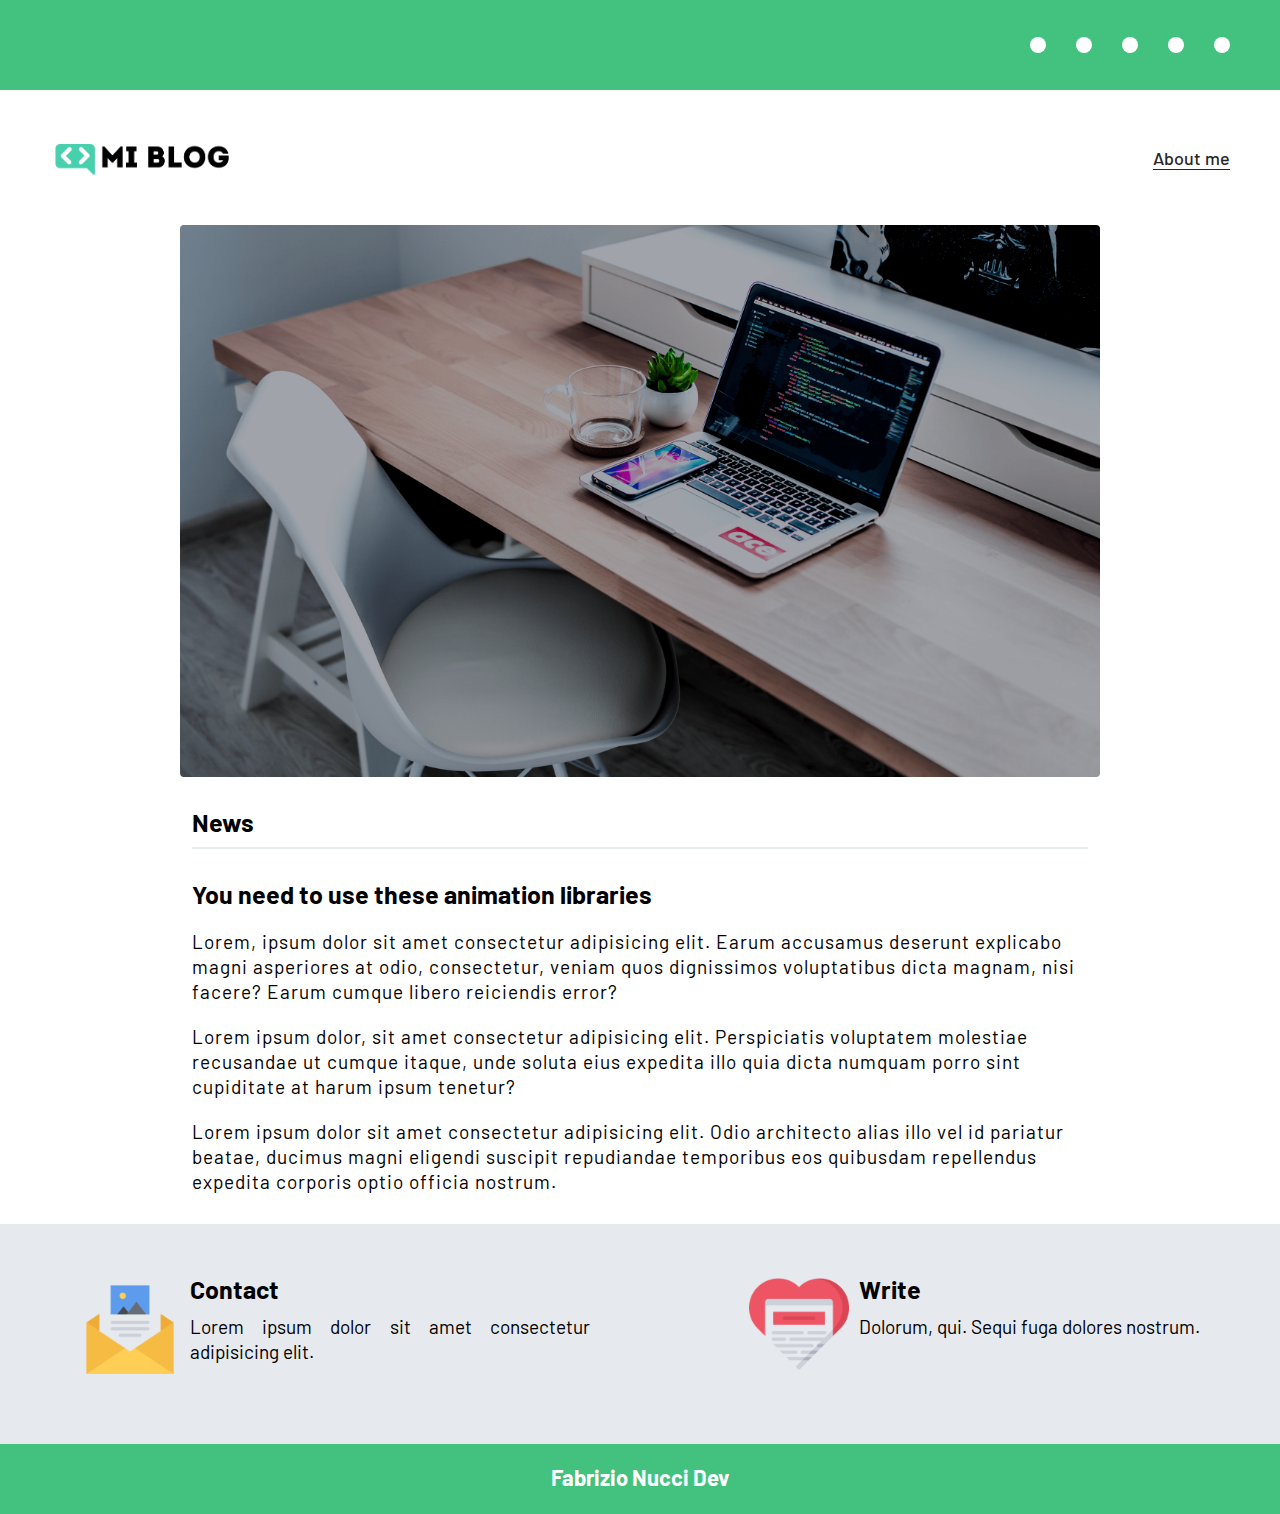
==== blog.html @ 0ac8ca54 "Finish blogpost page" ====
<!DOCTYPE html>
<html lang="en">
<head>
  <meta charset="UTF-8">
  <meta http-equiv="X-UA-Compatible" content="IE=edge">
  <meta name="viewport" content="width=device-width, initial-scale=1.0">
  <title>Bosti Blog</title>
  <link rel="stylesheet" href="css/main.css">
  <link rel="stylesheet" href="css/tablet.css" media="screen and (min-width: 680px)">
  <link rel="stylesheet" href="css/desktop.css" media="screen and (min-width: 940px)">
  <link rel="stylesheet" href="https://cdnjs.cloudflare.com/ajax/libs/font-awesome/6.2.1/css/all.min.css" integrity="sha512-MV7K8+y+gLIBoVD59lQIYicR65iaqukzvf/nwasF0nqhPay5w/9lJmVM2hMDcnK1OnMGCdVK+iQrJ7lzPJQd1w==" crossorigin="anonymous" referrerpolicy="no-referrer" />
</head>
<body>
  <header>
    <section class="header__social--container">
      <div class="header__social--icons">
        <a href="#"><i class="fa-brands fa-instagram"></i></a>
        <a href="#"><i class="fa-brands fa-twitter"></i></a>
        <a href="#"><i class="fa-brands fa-linkedin-in"></i></a>
        <a href="#"><i class="fa-brands fa-github"></i></a>
        <a href="#"><i class="fa-brands fa-youtube"></i></a>
      </div>
    </section>
    <nav class="header__nav">
      <section class="header__nav--logo">
        <a href="/">
          <img src="./assets/img/Logo-negro.png" alt="">
        </a>
      </section>
      <section class="header__nav--profile">
        <a href="profile.html">About me</a>
      </section>
    </nav>
  </header>

  <main class="main__post">
    <section class="blog__img--container">
      <img src="./assets/img/post-2.png" alt="Post">
    </section>

    <section class="blog__main--container">
      <div class="blog__card--container">
        <h4>News</h4>
        <article class="blog__card--info">
          <h1>You need to use these animation libraries</h1>
          <p>Lorem, ipsum dolor sit amet consectetur adipisicing elit. Earum accusamus deserunt explicabo magni asperiores at odio, consectetur, veniam quos dignissimos voluptatibus dicta magnam, nisi facere? Earum cumque libero reiciendis error?</p>          
          <p>Lorem ipsum dolor, sit amet consectetur adipisicing elit. Perspiciatis voluptatem molestiae recusandae ut cumque itaque, unde soluta eius expedita illo quia dicta numquam porro sint cupiditate at harum ipsum tenetur?</p>
          <p>Lorem ipsum dolor sit amet consectetur adipisicing elit. Odio architecto alias illo vel id pariatur beatae, ducimus magni eligendi suscipit repudiandae temporibus eos quibusdam repellendus expedita corporis optio officia nostrum.</p>
        </article>
      </div>
    </section>
    <section class="contact__main--container">
      <div class="contact__main--flex">
        <img src="./assets/img/newsletter.png" alt="Contact">
        <div class="contact__main--info">
          <h4>Contact</h4>
          <p>Lorem ipsum dolor sit amet consectetur adipisicing elit.</p>
        </div>
      </div>
      <div class="contact__main--flex">
        <img src="./assets/img/like.png" alt="Write">
        <div class="contact__main--info">
          <h4>Write</h4>
          <p>Dolorum, qui. Sequi fuga dolores nostrum.</p>
        </div>
      </div>
    </section>

  </main>

  <footer>
    <h5>Fabrizio Nucci Dev</h5>
  </footer>
</body>
</html>
---- css/main.css ----
@import url('https://fonts.googleapis.com/css2?family=Barlow:wght@400;500;700&display=swap');

* {
  margin: 0;
  padding: 0;
  box-sizing: border-box;
}

html {
  font-size: 62.5%;
}

body {
  min-width: 320px;
  font-family: 'Barlow', sans-serif;
}

:root {
  --primary-color: #42c27e;
  --dark: #282727;
  --grey: #E6E9ED;
  --white: #fff;

  --transition: all .3s ease-in;
}

li {
  list-style: none;
}

a {
  text-decoration: none;
}

h1 {
  font-size: 3.4rem;
}

h2 {
  font-size: 3rem;
}

h3 {
  font-size: 2.6rem;
}

h4 {
  font-size: 2.2rem;
}

h5 {
  font-size: 1.8rem;
}

p {
  font-size: 1.6rem;
}

/* Buttons */

.btn {
  border-radius: 5px;
  height: 45px;
  width: 120px;
  cursor: pointer;
  transition: var(--transition);
  font-size: 1.5rem;
  font-weight: 700;
}

.btn-primary {
  border: 2px solid var(--white);
  background-color: var(--primary-color);
  text-transform: uppercase;
}

.btn-primary:hover {
  background-color: transparent;
  color: var(--white);
  transform: scale(1.1);
}

.btn-secondary {
  border: 2px solid var(--primary-color);
  background-color: transparent;
}

.btn-secondary:hover {
  background-color: var(--primary-color);
  color: var(--white);
}

/* HEADER */

header {
  height: 25vh;
  width: 100%;
}

.header__social--container {
  height: 40%;
  background-color: var(--primary-color);
}

.header__social--icons {
  display: flex;
  align-items: center;
  justify-content: center;
  height: 100%;
}

.header__social--icons a {
  margin-right: 15px;
  background-color: var(--white);
  border-radius: 50%;
  color: var(--primary-color);
  padding: 5px;
  transition: var(--transition);
}

.header__social--icons a:hover {
  color: var(--white);
  background-color: var(--primary-color);
  transform: scale(1.4);
}

.header__social--icons a:last-child {
  margin: 0;
}

.header__social--icons i {
  font-size: 1.8rem;
}

.header__nav {
  background-color: var(--white);
  height: 60%;
}

.header__nav {
  display: flex;
  align-items: center;
  justify-content: space-around;
}

.header__nav--logo img {
  height: 55px;
  width: auto;
}

.header__nav--profile a {
  color: var(--dark);
  font-size: 1.6rem;
  font-weight: 500;
  border-bottom: 1px solid var(--dark);
}

/* MAIN - Home */

.main__home {
  height: 75vh;
  width: 100%;
  background-image: url('../assets/img/Cover.png');
  background-position: center;
  background-repeat: no-repeat;
  background-size: cover;
}

.main__home--container {
  display: flex;
  flex-direction: column;
  align-items: center;
  justify-content: space-evenly;
  height: 100%;
}

.main__home p {
  color: var(--white);
  font-weight: 500;
  line-height: 2.5rem;
  text-align: center;
  letter-spacing: 0.2rem;
  width: 80%;
}

.main__home h1 {
  margin-bottom: 15px;
  color: var(--white);
  letter-spacing: 0.2rem;
}

.main__home--info {
  display: flex;
  flex-direction: column;
  align-items: center;
  justify-content: space-around;
}

/* MAIN - Blogs */

.main__blogs {
  height: auto;
}

.main__news {
  padding: 30px 0;
  background-color: var(--grey);
  width: 100%;
}

.main__news h4 {
  font-weight: 500;
  text-align: center;
  margin-bottom: 25px;
}

.main__news--container {
  width: 90%;
  display: block;
  margin: 0 auto;
}

.news--blogpost--card {
  display: flex;
  flex-direction: column;
  justify-content: center;
  align-items: center;
}

.news--blogpost--card img {
  width: 80%;
  min-width: 280px;
  max-width: 480px;
  border-radius: 5px;
}

.news--blogpost--info {
  text-align: center;
}

.news--blogpost--info h3 {
  margin: 15px 0;
}

.news--blogpost--info p {
  margin: 25px 0;
  line-height: 2.8rem;
}

/* Blogpost card section */

.main__blogposts--card {
  padding: 30px 15px;
  width: 90%;
  margin: auto;
}

.main__blogposts--card h4{
  text-align: center;
  padding-bottom: 25px;
  border-bottom: 2px solid var(--grey);
}

.blogposts__cards--container {
  display: grid;
  grid-template-columns: 1fr;
  gap: 40px;
}

.blogpost__card {
  text-align: center;
  padding: 20px;
}

.blogpost__card img {
  width: 80%;
  border-radius: 4px;
  min-width: 220px;
  max-width: 350px;
}

.blogpost__card h5 {
  margin: 20px 0;
  font-weight: 500;
}

.blogpost__card p {
  line-height: 2.8rem;
  margin-bottom: 20px;
}

/* MAIN - blog */

.blog__img--container {
  margin-bottom: 30px;
}

.blog__img--container img {
  display: block;
  width: 90%;
  min-width: 300px;
  max-width: 920px;
  margin: 0 auto;
  border-radius: 4px;
}

.blog__main--container {
  width: 90%;
  margin: 0 auto;
}

.blog__card--container h4 {
  border-bottom: 2px solid var(--grey);
  padding-bottom: 10px;
}

.blog__card--info {
  margin: 30px 0;
}

.blog__card--info h1{
  font-size: 2.5rem;
  margin-bottom: 20px;
}

.blog__card--info p {
  margin-bottom: 20px;
  letter-spacing: .1rem;
  line-height: 2.5rem;
}

.blog__card--info p:last-of-type {
  margin: 0;
}


/* Contact section */

.contact__main--container {
  padding: 50px 0;
  background-color: var(--grey);
}

.contact__main--flex {
  display: flex;
  flex-direction: column;
  text-align: center;
}

.contact__main--flex img {
  width: 100px;
  height: auto;
  margin: 0 auto 20px;
}

.contact__main--info h4 {
  padding-bottom: 10px;
}

.contact__main--info p {
  width: 70%;
  margin: 0 auto 20px;
  line-height: 2.5rem;
}

.contact__main--flex:last-child p {
  margin-bottom: 0;
}

/* Footer */

footer {
  background-color: var(--primary-color);
  height: 70px;
}

footer h5 {
  text-align: center;
  color: var(--white);
  padding: 20px 0;
}
---- css/tablet.css ----
/* HEADER */

.header__social--icons {
  justify-content: flex-end;
  margin-right: 50px;
}

.header__social--icons a {
  margin-right: 30px;
  padding: 8px;
}

.header__social--icons i {
  font-size: 2.2rem;
}

.header__nav {
  justify-content: space-between;
}

.header__nav--logo img {
  height: 70px;
  width: auto;
  margin-left: 30px;
}

.header__nav--profile a {
  font-size: 1.8rem;
  margin-right: 50px;
}

/* MAIN */

.main__home--container {
  justify-content: center;
}

.main__home h1 {
  margin-bottom: 30px;
}

.main__home p {
  width: 100%;
  margin-bottom: 50px;
}

/* MAIN - Blogs */

.main__news h4 {
  text-align: left;
  margin-bottom: 25px;
}

.main__news--container {
  width: 80%;
}

.news--blogpost--card {
  flex-direction: row;
  align-items: flex-start;
  gap: 80px;
}

.news--blogpost--info {
  text-align: left;
}

.news--blogpost--info h3 {
  margin: 0;
}

/* Blogpost card section */

.main__blogposts--card {
  width: 80%;
}

.blogposts__cards--container {
  grid-template-columns: repeat(2, 1fr);
  gap: 10px;
}

.blogpost__card {
  text-align: left;
}

.blogpost__card img {
  width: 100%;
}

/* MAIN - blog */

.blog__main--container {
  width: 70%;
}

.contact__main--container {
  display: flex;
  align-items: center;
  justify-content: center;
  gap: 100px;
  padding: 50px 80px;
}

.contact__main--flex {
  flex-direction: row;
  text-align: left;
  width: 70%;
  margin: auto;
}

.contact__main--flex img {
  margin-right: 10px;
}

.contact__main--info h4 {
  padding-bottom: 10px;
}

.contact__main--info p {
  width: auto;
  margin: 0;
  text-align: justify;
}
---- css/desktop.css ----
h1 {
  font-size: 3.4rem;
}

h2 {
  font-size: 3.1rem;
}

h3 {
  font-size: 2.8rem;
}

h4 {
  font-size: 2.5rem;
}

h5 {
  font-size: 2.2rem;
}

p {
  font-size: 1.9rem;
}

.main__blogposts--card {
  width: 80%;
}

.blogposts__cards--container {
  grid-template-columns: repeat(3, 1fr);
  gap: 10px;
}

.blogpost__card {
  text-align: left;
}

.blogpost__card img {
  width: 100%;
}
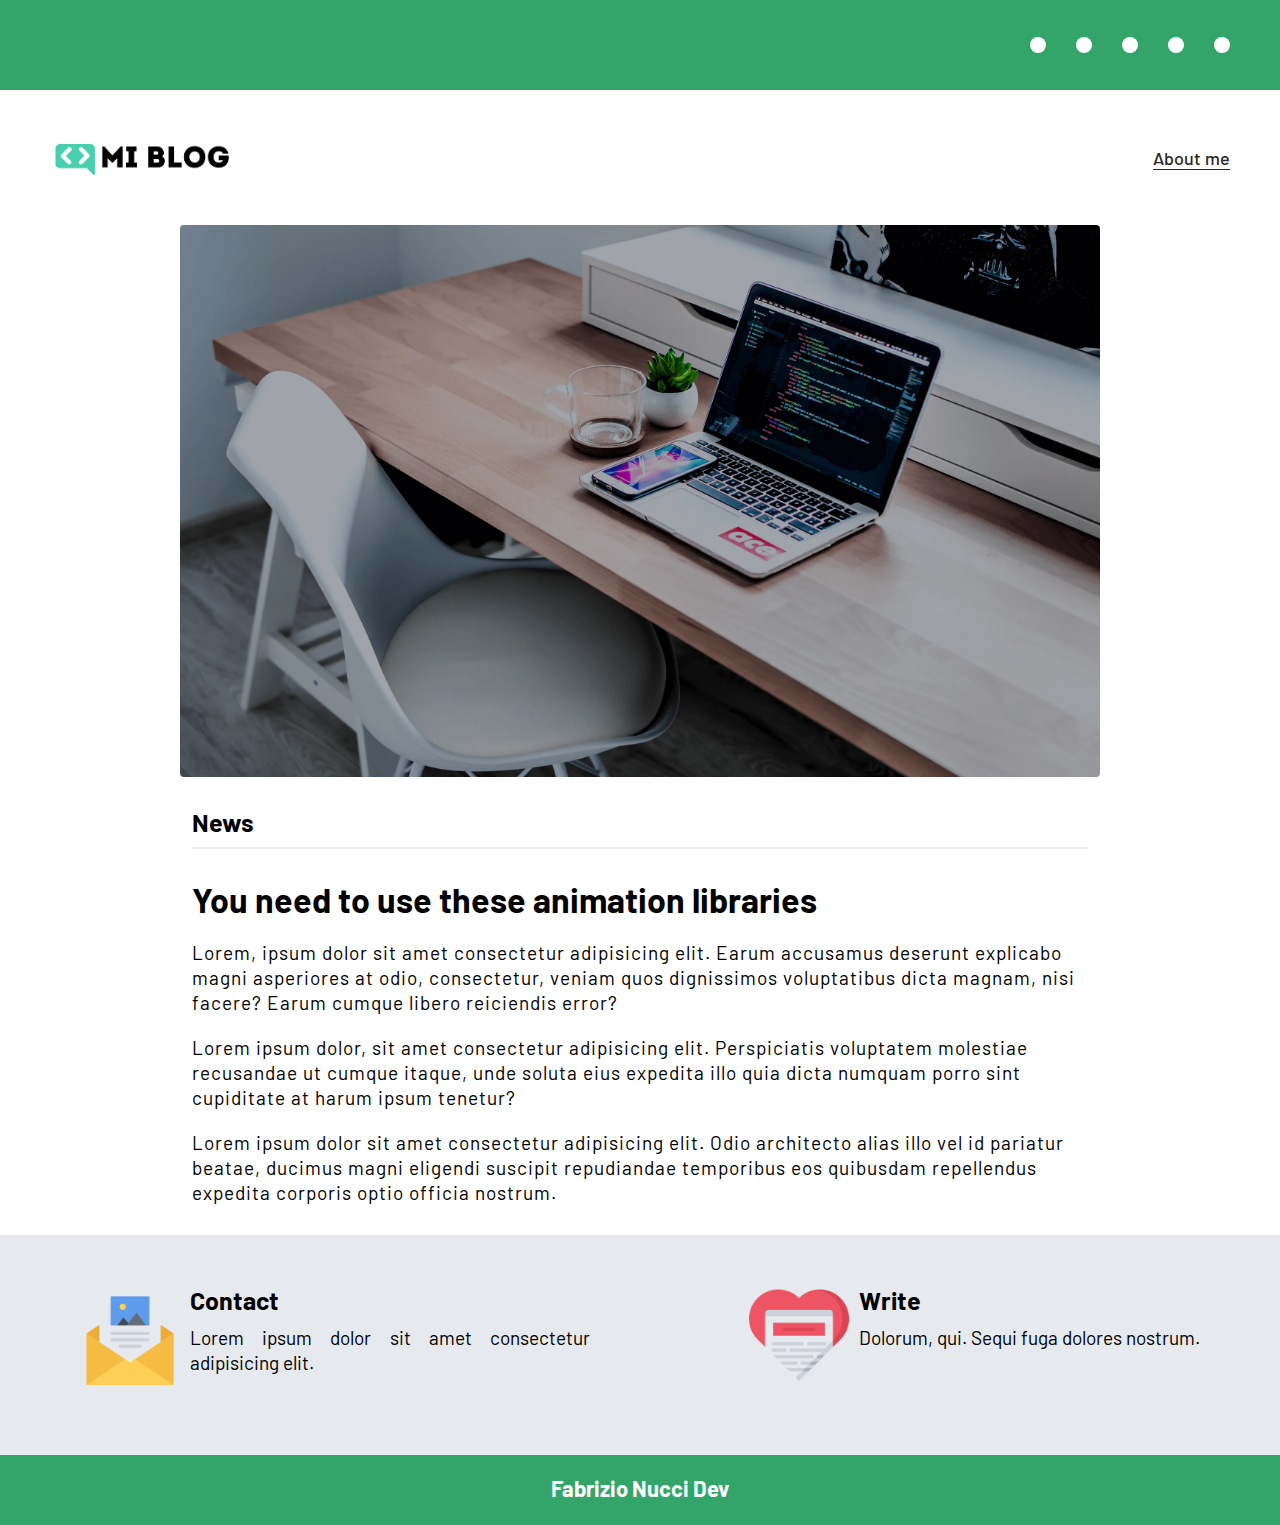
==== commit 5dbd7160: "Refactorization to performance" ====
--- a/blog.html
+++ b/blog.html
@@ -35,7 +35,7 @@
 
   <main class="main__post">
     <section class="blog__img--container">
-      <img src="./assets/img/post-2.png" alt="Post">
+      <img src="./assets/img/post-2.webp" alt="Post">
     </section>
 
     <section class="blog__main--container">
--- a/css/main.css
+++ b/css/main.css
@@ -16,7 +16,7 @@
 }
 
 :root {
-  --primary-color: #42c27e;
+  --primary-color: #34a569;
   --dark: #282727;
   --grey: #E6E9ED;
   --white: #fff;
@@ -33,27 +33,27 @@
 }
 
 h1 {
-  font-size: 3.4rem;
+  font-size: 2.7rem;
 }
 
 h2 {
-  font-size: 3rem;
+  font-size: 2.4rem;
 }
 
 h3 {
-  font-size: 2.6rem;
+  font-size: 2.1rem;
 }
 
 h4 {
-  font-size: 2.2rem;
+  font-size: 1.8rem;
 }
 
 h5 {
-  font-size: 1.8rem;
+  font-size: 1.5rem;
 }
 
 p {
-  font-size: 1.6rem;
+  font-size: 1.5rem;
 }
 
 /* Buttons */
@@ -118,12 +118,6 @@
   transition: var(--transition);
 }
 
-.header__social--icons a:hover {
-  color: var(--white);
-  background-color: var(--primary-color);
-  transform: scale(1.4);
-}
-
 .header__social--icons a:last-child {
   margin: 0;
 }
@@ -150,7 +144,7 @@
 
 .header__nav--profile a {
   color: var(--dark);
-  font-size: 1.6rem;
+  font-size: 1.4rem;
   font-weight: 500;
   border-bottom: 1px solid var(--dark);
 }
@@ -160,7 +154,7 @@
 .main__home {
   height: 75vh;
   width: 100%;
-  background-image: url('../assets/img/Cover.png');
+  background-image: url('../assets/img/Cover.webp');
   background-position: center;
   background-repeat: no-repeat;
   background-size: cover;
@@ -208,7 +202,7 @@
   width: 100%;
 }
 
-.main__news h4 {
+.main__news h3 {
   font-weight: 500;
   text-align: center;
   margin-bottom: 25px;
@@ -238,13 +232,13 @@
   text-align: center;
 }
 
-.news--blogpost--info h3 {
+.news--blogpost--info h2 {
   margin: 15px 0;
 }
 
 .news--blogpost--info p {
   margin: 25px 0;
-  line-height: 2.8rem;
+  line-height: 2.5rem;
 }
 
 /* Blogpost card section */
@@ -255,7 +249,7 @@
   margin: auto;
 }
 
-.main__blogposts--card h4{
+.main__blogposts--card h3 {
   text-align: center;
   padding-bottom: 25px;
   border-bottom: 2px solid var(--grey);
@@ -279,17 +273,17 @@
   max-width: 350px;
 }
 
-.blogpost__card h5 {
+.blogpost__card h4 {
   margin: 20px 0;
   font-weight: 500;
 }
 
 .blogpost__card p {
-  line-height: 2.8rem;
+  line-height: 2.5rem;
   margin-bottom: 20px;
 }
 
-/* MAIN - blog */
+/* MAIN - Blog */
 
 .blog__img--container {
   margin-bottom: 30px;
@@ -319,7 +313,6 @@
 }
 
 .blog__card--info h1{
-  font-size: 2.5rem;
   margin-bottom: 20px;
 }
 
@@ -345,6 +338,11 @@
   display: flex;
   flex-direction: column;
   text-align: center;
+  margin-bottom: 30px;
+}
+
+.contact__main--flex:last-of-type {
+  margin: 0;
 }
 
 .contact__main--flex img {
@@ -359,12 +357,65 @@
 
 .contact__main--info p {
   width: 70%;
-  margin: 0 auto 20px;
+  margin: 0 auto;
   line-height: 2.5rem;
 }
 
-.contact__main--flex:last-child p {
-  margin-bottom: 0;
+/* MAIN - Profile */
+
+.profile__card--container {
+  padding: 30px 0;
+  background-color: var(--grey);
+}
+
+.profile__card--details {
+  width: 90%;
+  margin: 0 auto;
+}
+
+.profile__card--details img {
+  width: 100%;
+  min-width: 250px;
+  max-width: 600px;
+  margin: 0 auto;
+  margin-bottom: 20px;
+}
+
+.profile__card--info h1 {
+  margin-bottom: 10px;
+}
+
+.profile__card--info p {
+  line-height: 2.2rem;
+  text-align: justify;
+}
+
+/* Projects section */
+
+.projects__main--container {
+  padding: 50px 0;
+}
+
+.projects__container {
+  width: 90%;
+  margin: 0 auto;
+}
+
+.projects__container h3 {
+  text-align: center;
+  padding-bottom: 20px;
+  border-bottom: 2px solid var(--grey);
+}
+
+.projects__cards--container {
+  display: grid;
+  grid-template-columns: 1fr;
+  margin-top: 20px;
+  gap: 20px;
+}
+
+.project__card h4 {
+  margin-bottom: 10px;
 }
 
 /* Footer */
--- a/css/tablet.css
+++ b/css/tablet.css
@@ -9,10 +9,6 @@
 .header__social--icons a {
   margin-right: 30px;
   padding: 8px;
-}
-
-.header__social--icons i {
-  font-size: 2.2rem;
 }
 
 .header__nav {
@@ -47,26 +43,26 @@
 
 /* MAIN - Blogs */
 
-.main__news h4 {
+.main__news h3 {
   text-align: left;
   margin-bottom: 25px;
 }
 
 .main__news--container {
-  width: 80%;
+  width: 90%;
 }
 
 .news--blogpost--card {
   flex-direction: row;
   align-items: flex-start;
-  gap: 80px;
+  gap: 40px;
 }
 
 .news--blogpost--info {
   text-align: left;
 }
 
-.news--blogpost--info h3 {
+.news--blogpost--info h2 {
   margin: 0;
 }
 
@@ -122,4 +118,47 @@
   width: auto;
   margin: 0;
   text-align: justify;
+}
+
+
+/* MAIN - Profile */
+
+
+.profile__card--details {
+  display: flex;
+  gap: 40px;
+  width: 80%;
+}
+
+.profile__card--details img {
+  width: 100%;
+  max-width: 350px;
+  margin-bottom: 0;
+}
+
+.profile__card--info {
+  margin: auto;
+}
+
+.profile__card--info h1 {
+  margin-bottom: 20px;
+}
+
+.profile__card--info p {
+  line-height: 2.5rem;
+}
+
+/* Projects section */
+
+.projects__container {
+  width: 80%;
+}
+
+.projects__cards--container {
+  grid-template-columns: repeat(2, 1fr);
+  gap: 20px;
+}
+
+.project__card h4 {
+  margin-bottom: 20px;
 }--- a/css/desktop.css
+++ b/css/desktop.css
@@ -22,6 +22,24 @@
   font-size: 1.9rem;
 }
 
+.header__social--icons i {
+  font-size: 2.2rem;
+}
+
+.header__social--icons a:hover {
+  color: var(--white);
+  background-color: var(--primary-color);
+  transform: scale(1.4);
+}
+
+.main__news--container {
+  width: 80%;
+}
+
+.news--blogpost--card {
+  gap: 80px;
+}
+
 .main__blogposts--card {
   width: 80%;
 }
@@ -37,4 +55,23 @@
 
 .blogpost__card img {
   width: 100%;
+}
+
+.profile__card--details {
+  gap: 40px;
+  width: 70%;
+}
+
+.projects__container {
+  width: 70%;
+}
+
+.projects__container h3 {
+  padding-bottom: 40px;
+}
+
+.projects__cards--container {
+  grid-template-columns: repeat(3, 1fr);
+  gap: 40px;
+  margin-top: 40px;
 }